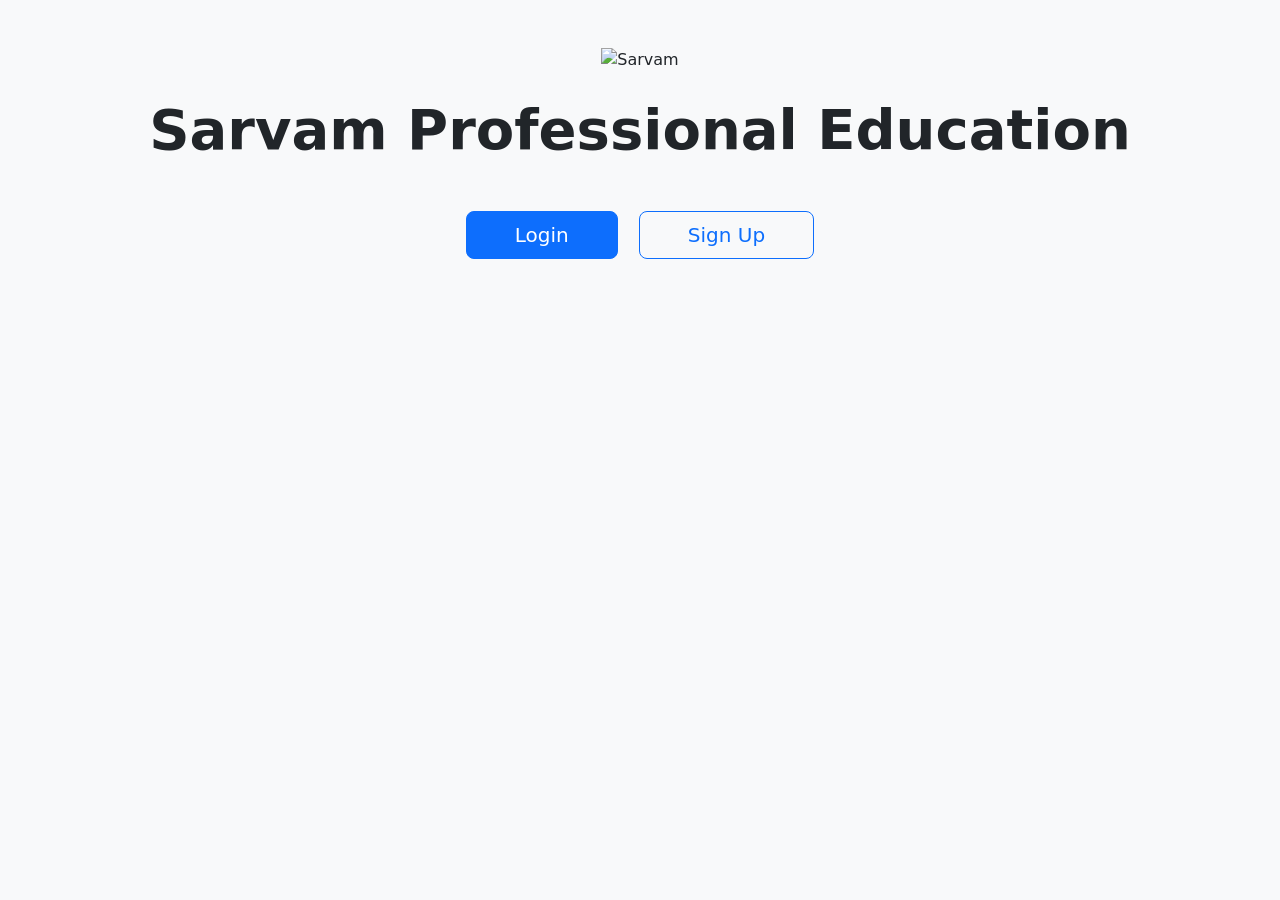
==== src/main/resources/templates/index.html @ 8490ceff "First commit" ====
<!DOCTYPE html>
<html lang="hi" xmlns:th="http://www.thymeleaf.org">
<head>
    <meta charset="UTF-8">
    <meta name="viewport" content="width=device-width, initial-scale=1.0">
    <title>Sarvam Professional Education</title>
    <link rel="stylesheet" href="https://cdn.jsdelivr.net/npm/bootstrap@5.3.2/dist/css/bootstrap.min.css">
    <link rel="stylesheet" href="https://cdnjs.cloudflare.com/ajax/libs/font-awesome/6.5.1/css/all.min.css">
</head>
<body class="bg-light">
<div class="container py-5">
    <div class="text-center">
        <img src="/images/sarvam-logo.png" alt="Sarvam" class="img-fluid mb-4" style="height: 180px;">
        <h1 class="display-4 fw-bold">Sarvam Professional Education</h1>
<!--        <p class="lead text-muted">BCA Final Year E-Learning Management System</p>-->

        <div class="mt-5">
            <a href="/login" class="btn btn-primary btn-lg px-5 me-3">Login</a>
            <a href="/signup" class="btn btn-outline-primary btn-lg px-5">Sign Up</a>
        </div>
    </div>
</div>
</body>
</html>
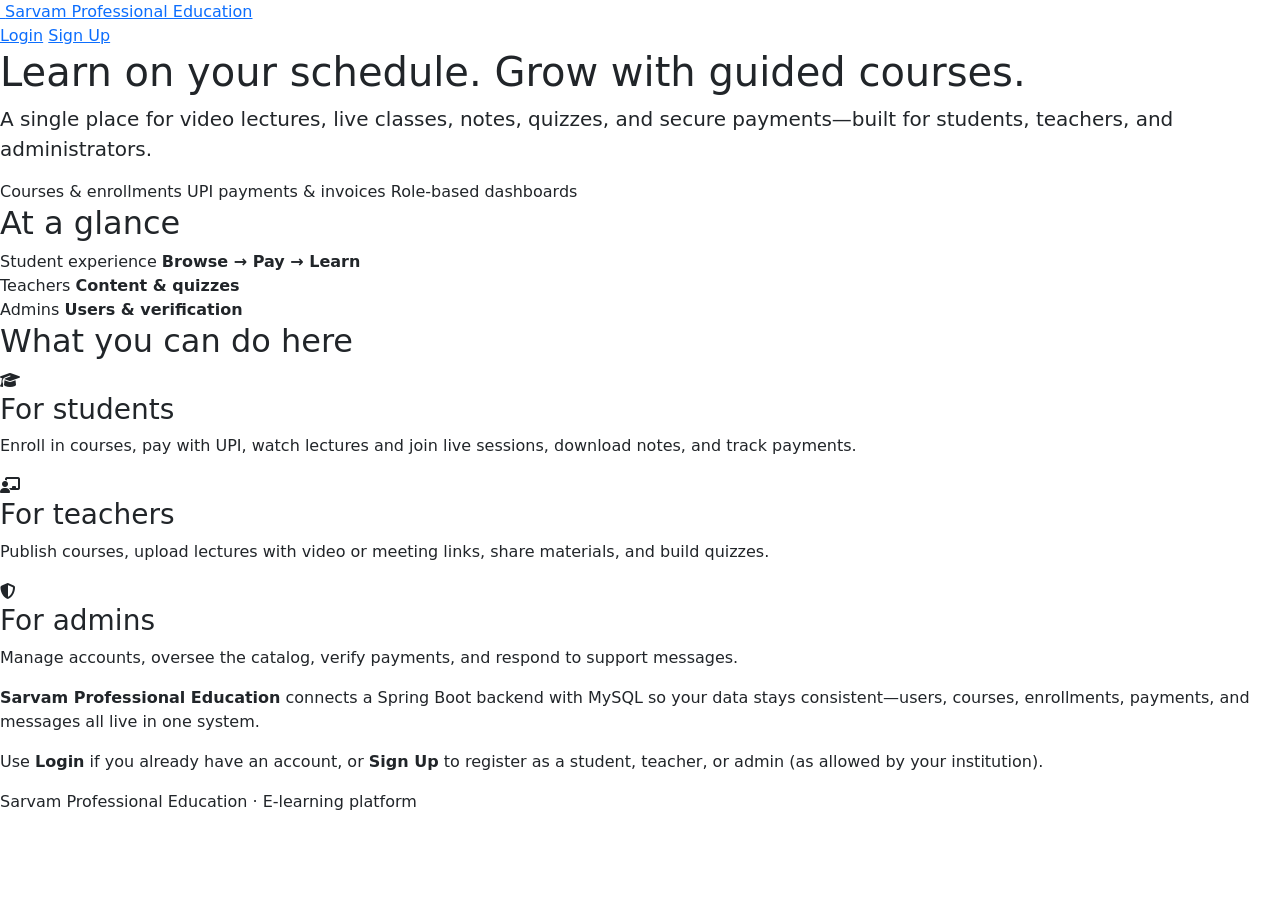
==== commit 737f4405: "New feature" ====
--- a/src/main/resources/templates/index.html
+++ b/src/main/resources/templates/index.html
@@ -1,24 +1,88 @@
 <!DOCTYPE html>
-<html lang="hi" xmlns:th="http://www.thymeleaf.org">
+<html lang="en">
 <head>
     <meta charset="UTF-8">
     <meta name="viewport" content="width=device-width, initial-scale=1.0">
     <title>Sarvam Professional Education</title>
     <link rel="stylesheet" href="https://cdn.jsdelivr.net/npm/bootstrap@5.3.2/dist/css/bootstrap.min.css">
     <link rel="stylesheet" href="https://cdnjs.cloudflare.com/ajax/libs/font-awesome/6.5.1/css/all.min.css">
+    <link href="/css/sarvam-theme.css" rel="stylesheet">
 </head>
-<body class="bg-light">
-<div class="container py-5">
-    <div class="text-center">
-        <img src="/images/sarvam-logo.png" alt="Sarvam" class="img-fluid mb-4" style="height: 180px;">
-        <h1 class="display-4 fw-bold">Sarvam Professional Education</h1>
-<!--        <p class="lead text-muted">BCA Final Year E-Learning Management System</p>-->
+<body class="sarvam-app sarvam-home-page">
+<header class="sarvam-home-nav">
+    <div class="sarvam-home-nav-inner">
+        <a class="sarvam-home-brand" href="/">
+                <span class="sarvam-home-logo-wrap">
+                    <img alt="" src="/images/sarvam-logo.png">
+                </span>
+            <span class="sarvam-home-brand-text">Sarvam Professional Education</span>
+        </a>
+        <nav aria-label="Account" class="sarvam-home-nav-links">
+            <a class="btn-sarvam-secondary" href="/login">Login</a>
+            <a class="btn-sarvam-primary" href="/signup">Sign Up</a>
+        </nav>
+    </div>
+</header>
 
-        <div class="mt-5">
-            <a href="/login" class="btn btn-primary btn-lg px-5 me-3">Login</a>
-            <a href="/signup" class="btn btn-outline-primary btn-lg px-5">Sign Up</a>
+<main class="sarvam-home-main">
+    <section class="sarvam-home-hero">
+        <div class="sarvam-home-hero-copy">
+            <h1>Learn on your schedule. Grow with guided courses.</h1>
+            <p class="lead">A single place for video lectures, live classes, notes, quizzes, and secure payments—built
+                for students, teachers, and administrators.</p>
+            <div class="sarvam-home-badges">
+                <span class="sarvam-home-badge">Courses &amp; enrollments</span>
+                <span class="sarvam-home-badge">UPI payments &amp; invoices</span>
+                <span class="sarvam-home-badge">Role-based dashboards</span>
+            </div>
         </div>
-    </div>
-</div>
+        <aside aria-labelledby="at-a-glance" class="sarvam-home-hero-card">
+            <h2 id="at-a-glance">At a glance</h2>
+            <div class="sarvam-home-stat">
+                <span>Student experience</span>
+                <strong>Browse → Pay → Learn</strong>
+            </div>
+            <div class="sarvam-home-stat">
+                <span>Teachers</span>
+                <strong>Content &amp; quizzes</strong>
+            </div>
+            <div class="sarvam-home-stat">
+                <span>Admins</span>
+                <strong>Users &amp; verification</strong>
+            </div>
+        </aside>
+    </section>
+
+    <h2 class="sarvam-home-section-title">What you can do here</h2>
+    <section class="sarvam-home-features">
+        <article class="sarvam-home-feature">
+            <div class="sarvam-home-feature-icon"><i class="fa-solid fa-graduation-cap"></i></div>
+            <h3>For students</h3>
+            <p>Enroll in courses, pay with UPI, watch lectures and join live sessions, download notes, and track
+                payments.</p>
+        </article>
+        <article class="sarvam-home-feature">
+            <div class="sarvam-home-feature-icon"><i class="fa-solid fa-chalkboard-user"></i></div>
+            <h3>For teachers</h3>
+            <p>Publish courses, upload lectures with video or meeting links, share materials, and build quizzes.</p>
+        </article>
+        <article class="sarvam-home-feature">
+            <div class="sarvam-home-feature-icon"><i class="fa-solid fa-shield-halved"></i></div>
+            <h3>For admins</h3>
+            <p>Manage accounts, oversee the catalog, verify payments, and respond to support messages.</p>
+        </article>
+    </section>
+
+    <section class="sarvam-home-about">
+        <p><strong class="text-dark">Sarvam Professional Education</strong> connects a Spring Boot backend with MySQL so
+            your data stays consistent—users, courses, enrollments, payments, and messages all live in one system.</p>
+        <p>Use <strong class="text-dark">Login</strong> if you already have an account, or <strong class="text-dark">Sign
+            Up</strong> to register as a student, teacher, or admin (as allowed by your institution).</p>
+    </section>
+</main>
+
+<footer class="sarvam-home-footer">
+    Sarvam Professional Education · E-learning platform
+</footer>
 </body>
-</html>+</html>
